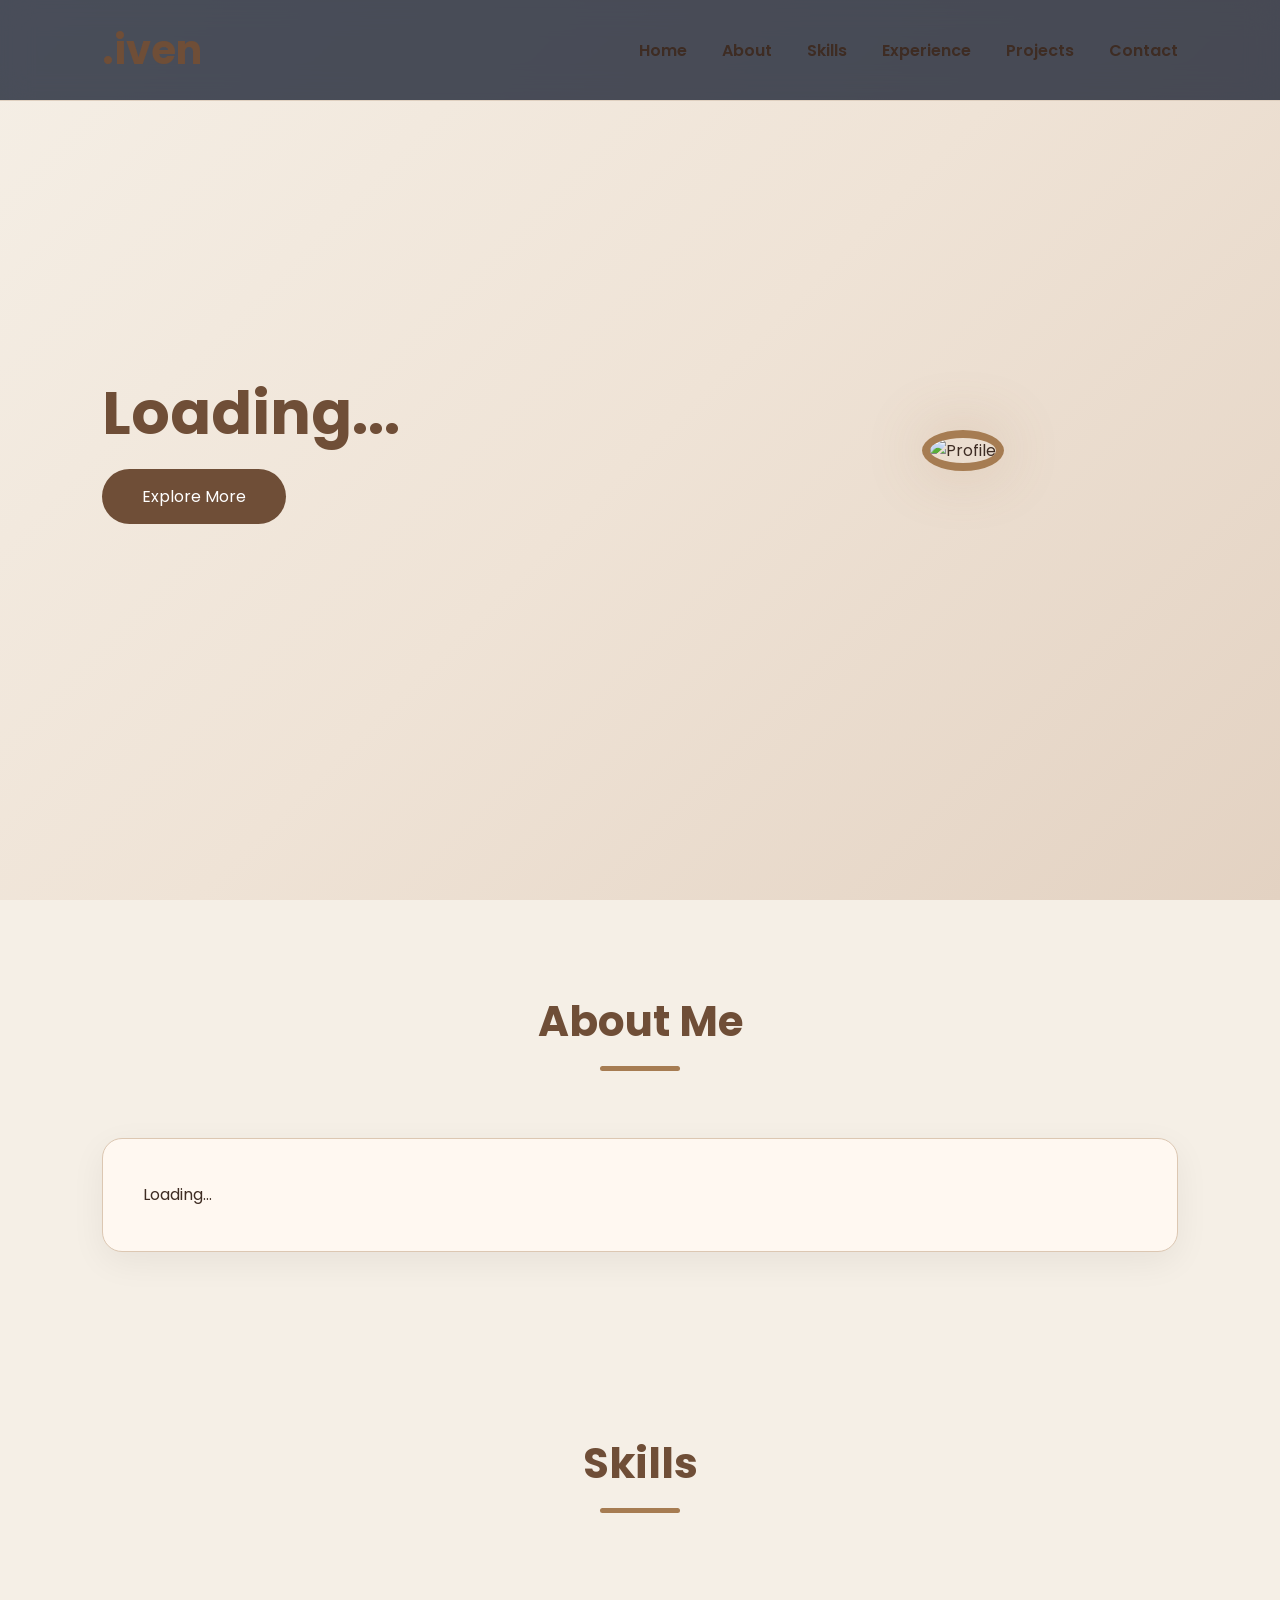
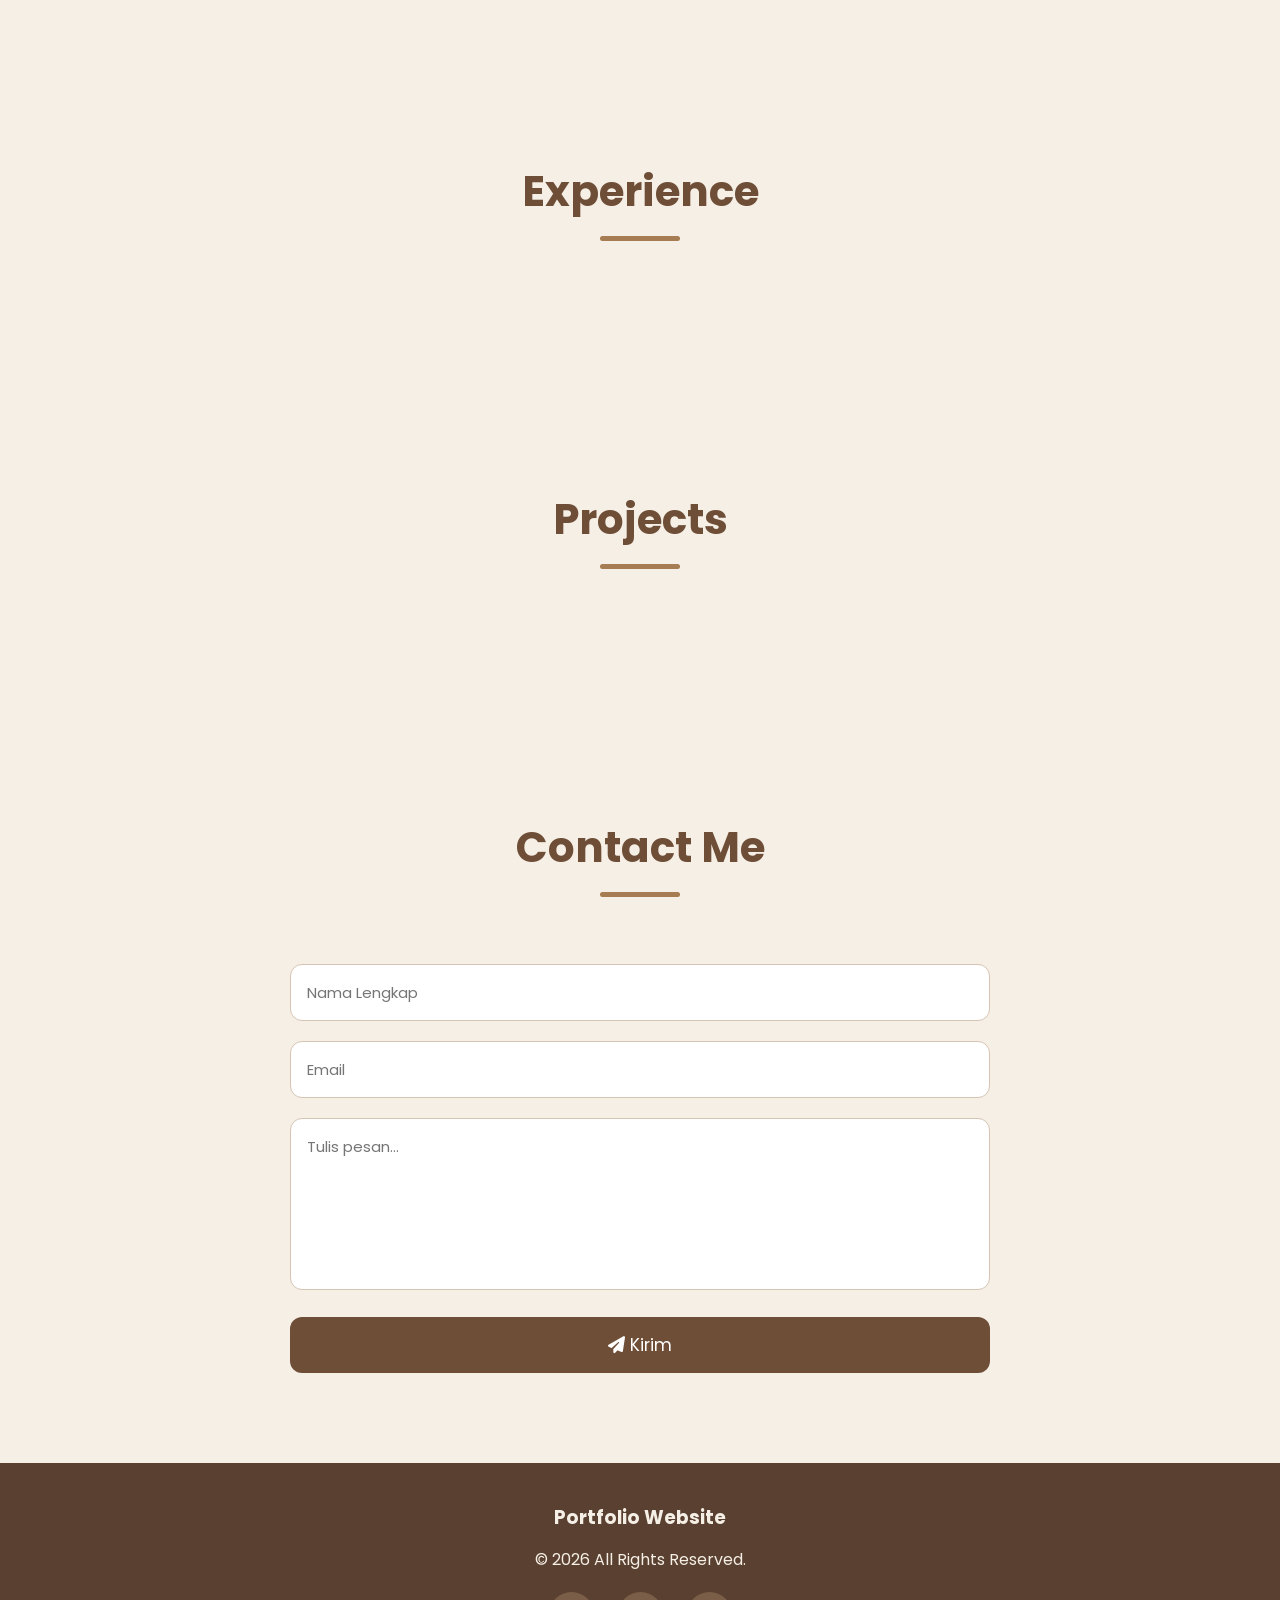
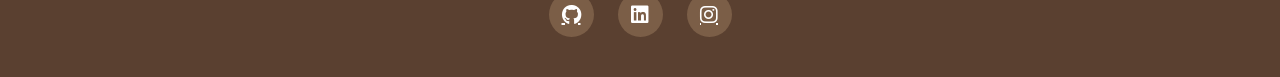
==== index.html @ cebf97ff "First Commit" ====
<!DOCTYPE html>
<html lang="id">

<head>
    <meta charset="UTF-8">
    <meta name="viewport" content="width=device-width, initial-scale=1.0">

    <title>My Portfolio</title>

    <!-- CSS -->
    <link rel="stylesheet" href="/Frontend/utama/css/style.css">

    <!-- Font Awesome -->
    <link rel="stylesheet"
        href="https://cdnjs.cloudflare.com/ajax/libs/font-awesome/6.5.2/css/all.min.css">

    <!-- Google Font -->
    <link href="https://fonts.googleapis.com/css2?family=Poppins:wght@300;400;500;600;700&display=swap"
        rel="stylesheet">

    <link rel="icon" href="/favicon.ico">
</head>

<body>

<!-- ================= NAVBAR ================= -->

<nav class="navbar">

    <a href="/Frontend/admin/login.html" class="logo">
        .iven
    </a>

    <ul class="menu">

        <li><a href="#home">Home</a></li>

        <li><a href="#about">About</a></li>

        <li><a href="#skills">Skills</a></li>

        <li><a href="#experiences">Experience</a></li>

        <li><a href="#projects">Projects</a></li>

        <li><a href="#contact">Contact</a></li>

    </ul>

</nav>

    <!-- ================= HERO ================= -->

    <section class="hero" id="home">

        <div class="hero-left">

            <div id="hero-content">

                <h1>Loading...</h1>

            </div>

            <a href="#about" class="btn">
                Explore More
            </a>

        </div>

        <div class="hero-right">

            <img id="profile-photo"
                src=""
                alt="Profile">

        </div>

    </section>

    <!-- ================= ABOUT ================= -->

    <section id="about">

        <div class="section-title">

            <h2>About Me</h2>

            <span></span>

        </div>

        <div class="about-box">

            <div id="about-content">

                Loading...

            </div>

        </div>

    </section>

    <!-- ================= SKILLS ================= -->

    <section id="skills">

        <div class="section-title">

            <h2>Skills</h2>

            <span></span>

        </div>

        <div
            id="skills-container"
            class="grid">

        </div>

    </section>

    <!-- ================= EXPERIENCE ================= -->

    <section id="experiences">

        <div class="section-title">

            <h2>Experience</h2>

            <span></span>

        </div>

        <div
            id="experiences-container"
            class="timeline">

        </div>

    </section>

    <!-- ================= PROJECT ================= -->

    <section id="projects">

        <div class="section-title">

            <h2>Projects</h2>

            <span></span>

        </div>

        <div
            id="projects-container"
            class="grid">

        </div>

    </section>

    <!-- ================= CONTACT ================= -->

    <section id="contact">

        <div class="section-title">

            <h2>Contact Me</h2>

            <span></span>

        </div>

        <form id="contactForm">

            <input
                type="text"
                id="contactName"
                placeholder="Nama Lengkap"
                required>

            <input
                type="email"
                id="contactEmail"
                placeholder="Email"
                required>

            <textarea
                id="contactMessage"
                rows="6"
                placeholder="Tulis pesan..."
                required></textarea>

            <button type="submit">

                <i class="fa-solid fa-paper-plane"></i>

                Kirim

            </button>

        </form>

    </section>

    <!-- ================= FOOTER ================= -->

    <footer>

        <h3>Portfolio Website</h3>

        <p>
            © 2026 All Rights Reserved.
        </p>

        <div class="social">

            <a href="#"><i class="fab fa-github"></i></a>

            <a href="#"><i class="fab fa-linkedin"></i></a>

            <a href="#"><i class="fab fa-instagram"></i></a>

        </div>

    </footer>

    <!-- API -->
    <script src="/Frontend/admin/js/api.js"></script>

    <!-- Main JS -->
    <script src="/Frontend/utama/js/script.js"></script>

</body>

</html>
---- Frontend/utama/css/style.css ----
/* ===============================
   GOOGLE FONT
==================================*/
@import url('https://fonts.googleapis.com/css2?family=Poppins:wght@300;400;500;600;700;800&display=swap');

:root{

--bg:#F5EFE6;
--bg-dark:#E8DCCF;

--primary:#6F4E37;
--secondary:#A67C52;

--accent:#C89F7A;

--card:#FFF8F1;

--text:#3E2C23;

--text-light:#7A6757;

--white:#ffffff;

}

*{
margin:0;
padding:0;
box-sizing:border-box;
scroll-behavior:smooth;
font-family:'Poppins',sans-serif;
}

body{

background:var(--bg);

color:var(--text);

overflow-x:hidden;

}


/* ===============================
NAVBAR
================================== */

.navbar{

position:fixed;

top:0;

left:0;

width:100%;

display:flex;

justify-content:space-between;

align-items:center;

padding:20px 8%;

backdrop-filter:blur(15px);

background:rgba(245,239,230,.95);

border-bottom:1px solid #dfd0c0;

z-index:999;

}

.logo{

font-size:40px;

font-weight:700;

color:var(--primary);

text-decoration:none;

transition:.3s;

}

.logo:hover{

color:var(--secondary);

}

.menu{

display:flex;

list-style:none;

}

.menu li{

margin-left:35px;

}

.menu a{

color:var(--text);

text-decoration:none;

font-weight:600;

transition:.3s;

}

.menu a:hover{

color:var(--secondary);

}


/* ===============================
HERO
================================== */

.hero{

min-height:100vh;

display:flex;

justify-content:space-between;

align-items:center;

padding:120px 8%;

background:
linear-gradient(
135deg,
#F5EFE6,
#EFE3D6,
#E3D2C2
);

}

.hero-left{

width:55%;

}

/* JUDUL */
.hero-left h1{

font-size:60px;

line-height:1.2;

margin-bottom:20px;

font-weight:700;

/* coklat tua */
color:#6F4E37;

}

/* NAMA */
.hero-left h1 span,
.hero-left .highlight{

/* caramel */
color:#A67C52 !important;

}

/* DESKRIPSI */
.hero-left p{

font-size:20px;

color:#7A6757;

margin-bottom:35px;

}

/* FOTO */
.hero-right{

width:40%;

text-align:center;

}

.hero-right img{

width:350px;

height:350px;

object-fit:cover;

border-radius:50%;

border:8px solid #A67C52;

box-shadow:
0 0 60px rgba(166,124,82,.25);

}

/* ===============================
BUTTON
================================== */

.btn{

display:inline-block;

padding:15px 40px;

background:var(--primary);

color:white;

text-decoration:none;

border-radius:40px;

transition:.4s;

}

.btn:hover{

transform:translateY(-5px);

background:var(--secondary);

box-shadow:

0 20px 40px rgba(166,124,82,.35);

}


/* ===============================
SECTION
================================== */

section{

padding:90px 8%;

}

.section-title{

text-align:center;

margin-bottom:60px;

}

.section-title h2{

font-size:42px;

color:var(--primary);

}

.section-title span{

display:inline-block;

width:80px;

height:5px;

background:var(--secondary);

margin-top:10px;

border-radius:20px;

}


/* ===============================
ABOUT
================================== */

.about-box{

background:var(--card);

border:1px solid #dcc7b2;

border-radius:20px;

padding:40px;

line-height:2;

box-shadow:

0 10px 35px rgba(0,0,0,.06);

}


/* ===============================
GRID
================================== */

.grid{

display:grid;

grid-template-columns:
repeat(auto-fit,minmax(260px,1fr));

gap:30px;

}


/* ===============================
CARD
================================== */

.card{

background:var(--card);

border:1px solid #dcc7b2;

border-radius:18px;

padding:30px;

transition:.4s;

}

.card:hover{

transform:translateY(-10px);

box-shadow:

0 20px 40px rgba(111,78,55,.12);

}

.timeline .card{

border-left:6px solid var(--secondary);

}


/* ===============================
PROJECT
================================== */

.card img{

width:100%;

height:220px;

object-fit:cover;

border-radius:12px;

margin-bottom:20px;

}

.card a{

display:inline-block;

margin-top:15px;

margin-right:10px;

text-decoration:none;

color:var(--secondary);

font-weight:600;

}


/* ===============================
CONTACT
================================== */

#contact form{

max-width:700px;

margin:auto;

}

#contact input,
#contact textarea{

width:100%;

padding:16px;

margin-bottom:20px;

background:white;

border:1px solid #d6c4b3;

border-radius:12px;

color:var(--text);

font-size:15px;

}

#contact input:focus,
#contact textarea:focus{

outline:none;

border-color:var(--secondary);

}

#contact textarea{

resize:none;

}

#contact button{

width:100%;

padding:15px;

background:var(--primary);

border:none;

color:white;

font-size:17px;

border-radius:12px;

cursor:pointer;

transition:.3s;

}

#contact button:hover{

background:var(--secondary);

}


/* ===============================
FOOTER
================================== */

footer{

padding:40px;

background:#5A4030;

color:#F5EFE6;

text-align:center;

}

footer h3{

margin-bottom:15px;

}

.social{

margin-top:20px;

}

.social a{

display:inline-flex;

width:45px;

height:45px;

justify-content:center;

align-items:center;

border-radius:50%;

margin:0 10px;

background:#7b5e47;

color:white;

font-size:20px;

transition:.4s;

}

.social a:hover{

background:var(--secondary);

transform:translateY(-5px);

}


/* ===============================
SCROLLBAR
================================== */

::-webkit-scrollbar{

width:10px;

}

::-webkit-scrollbar-thumb{

background:var(--secondary);

border-radius:20px;

}


/* ===============================
RESPONSIVE
================================== */

@media(max-width:900px){

.hero{

flex-direction:column-reverse;

text-align:center;

}

.hero-left,
.hero-right{

width:100%;

}

.hero-right{

margin-bottom:50px;

}

.hero-left h1{

font-size:45px;

}

.hero-right img{

width:250px;

height:250px;

}

.navbar{

flex-direction:column;

}

.menu{

margin-top:15px;

flex-wrap:wrap;

justify-content:center;

}

.menu li{

margin:10px;

}

}
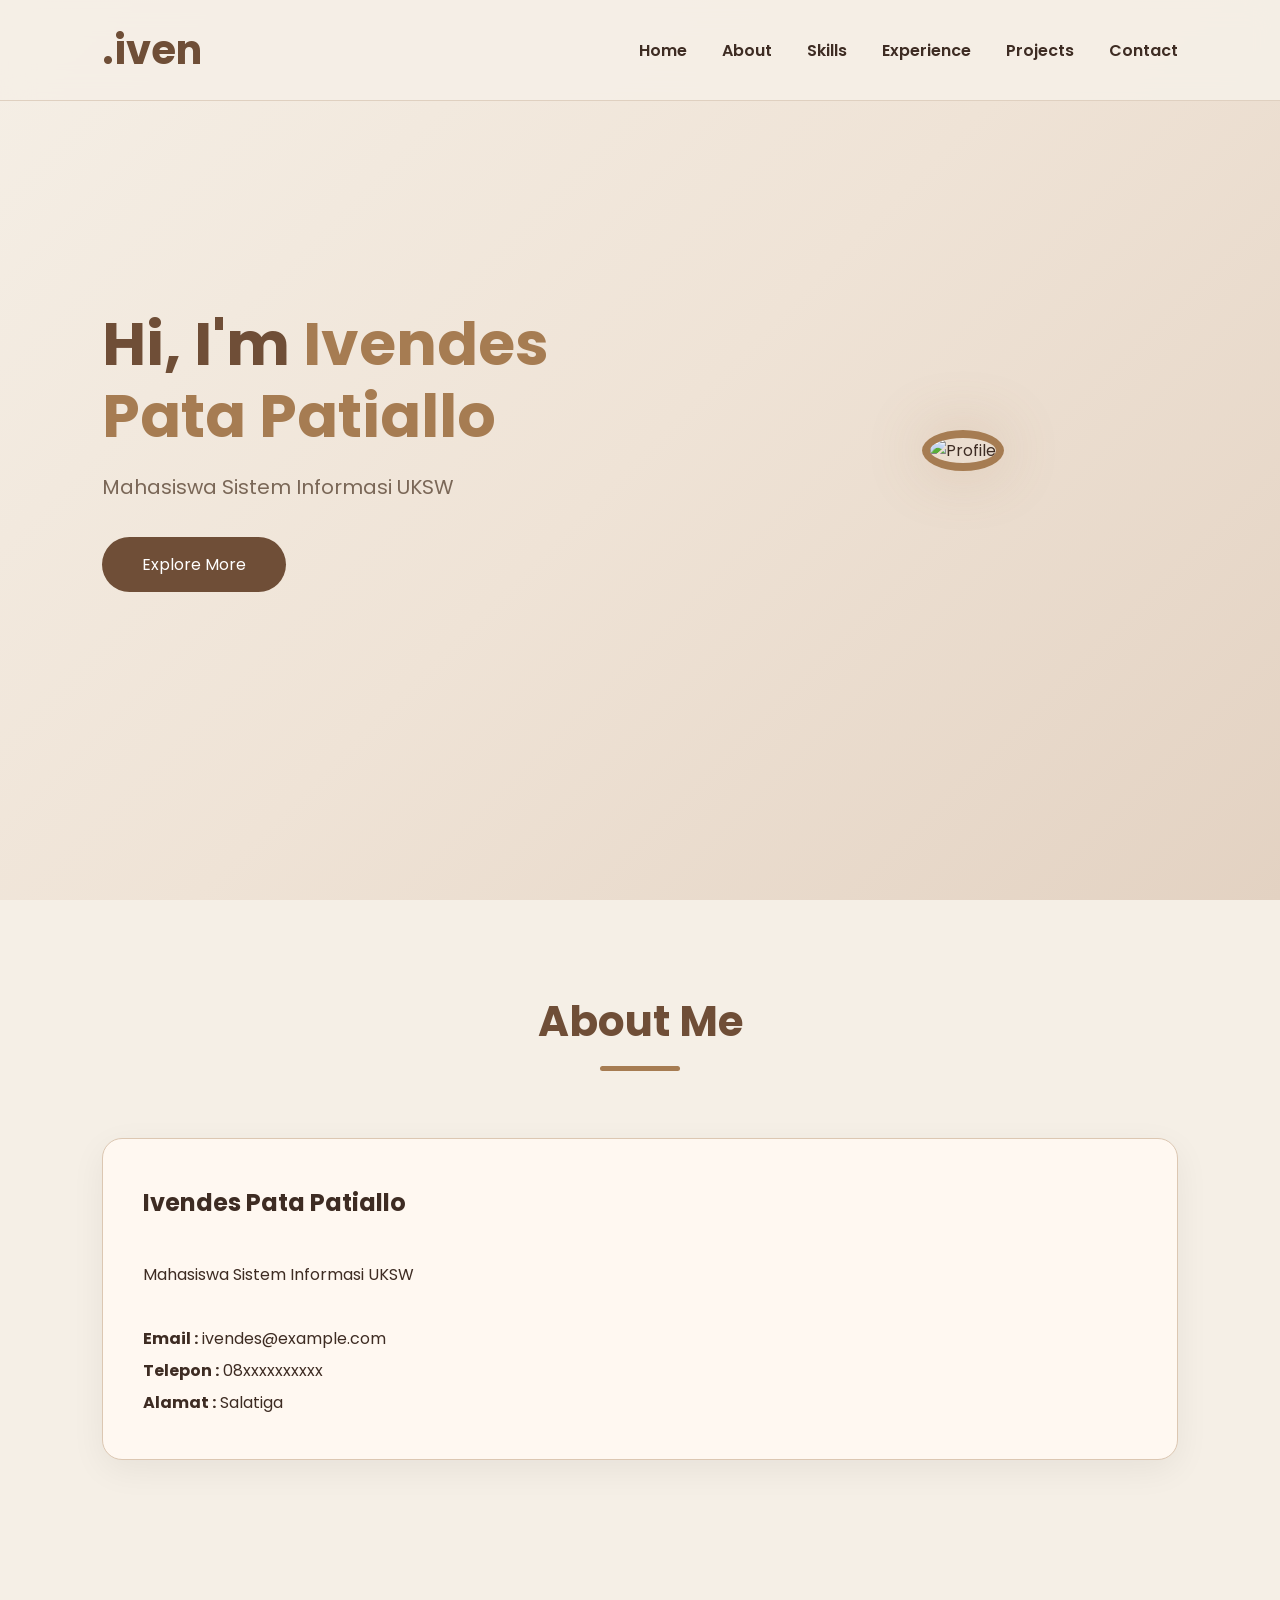
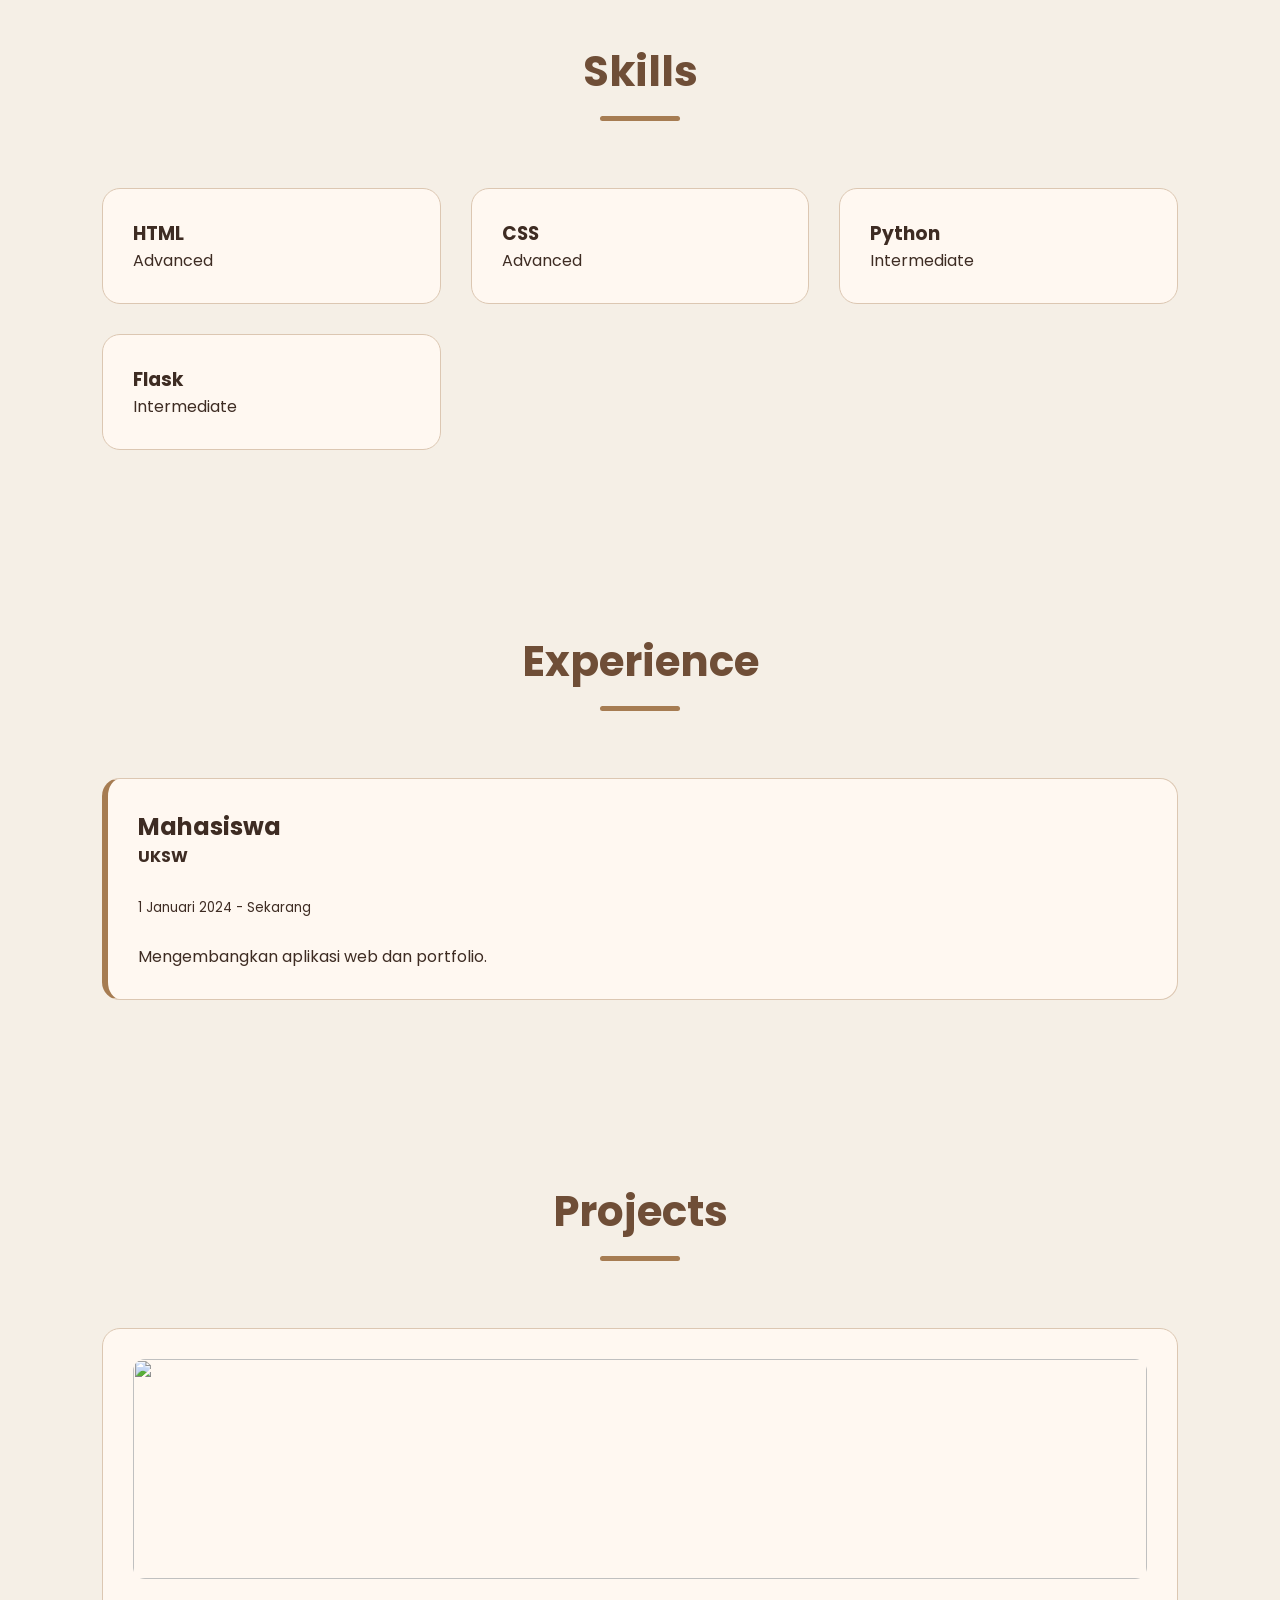
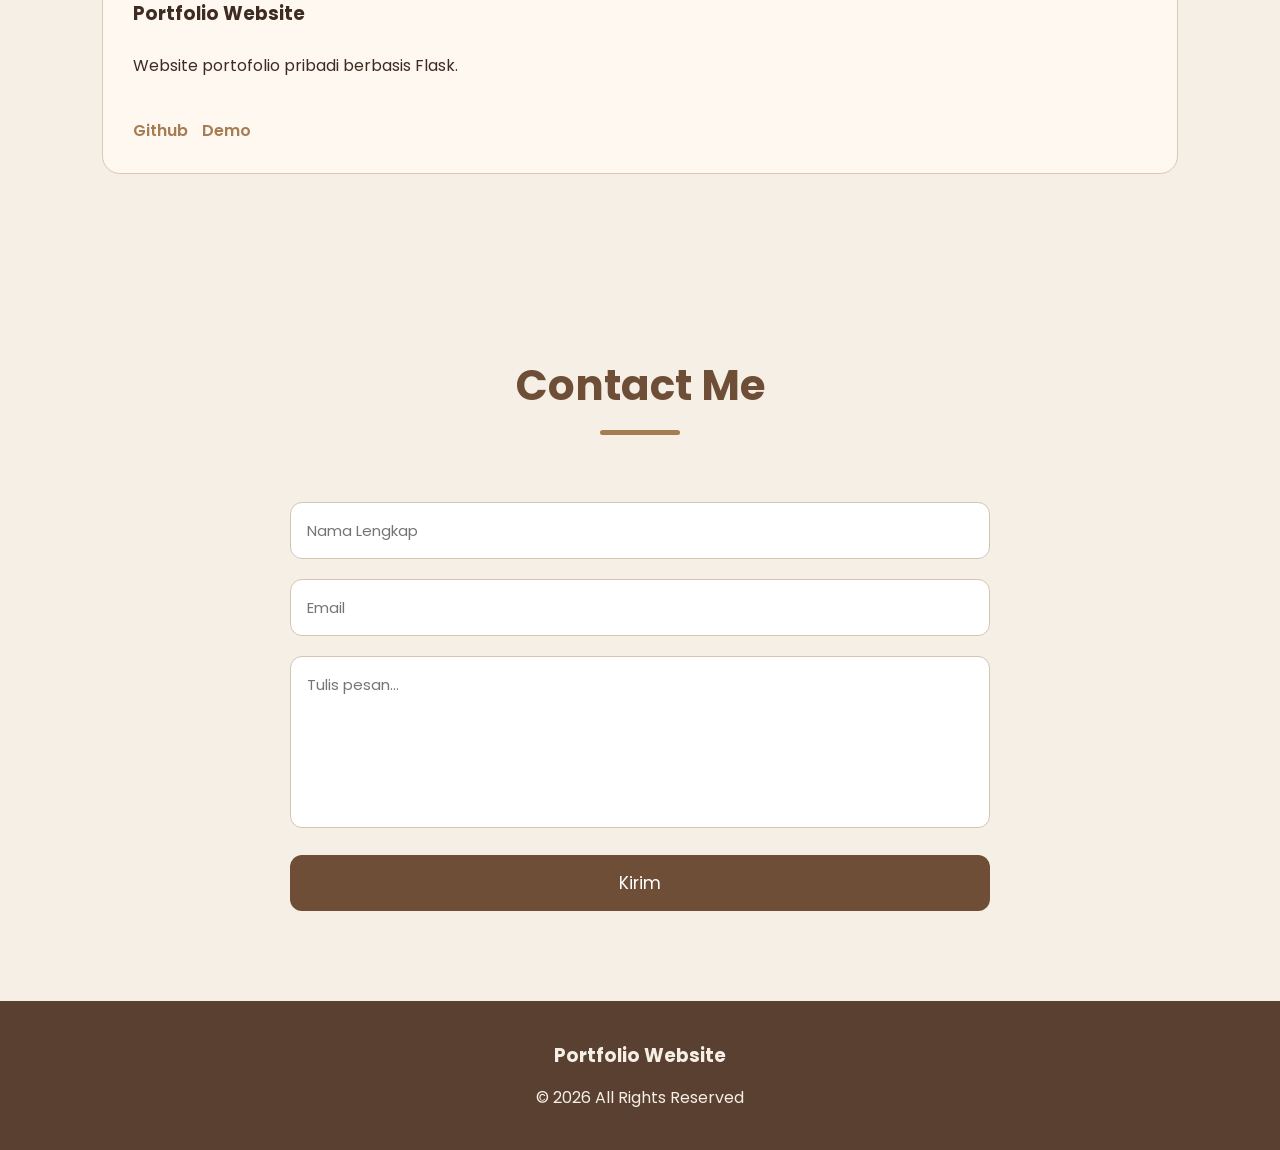
==== commit e85e45eb: "fix github pages" ====
--- a/index.html
+++ b/index.html
@@ -2,237 +2,226 @@
 <html lang="id">
 
 <head>
-    <meta charset="UTF-8">
-    <meta name="viewport" content="width=device-width, initial-scale=1.0">
-
-    <title>My Portfolio</title>
-
-    <!-- CSS -->
-    <link rel="stylesheet" href="/Frontend/utama/css/style.css">
-
-    <!-- Font Awesome -->
-    <link rel="stylesheet"
-        href="https://cdnjs.cloudflare.com/ajax/libs/font-awesome/6.5.2/css/all.min.css">
-
-    <!-- Google Font -->
-    <link href="https://fonts.googleapis.com/css2?family=Poppins:wght@300;400;500;600;700&display=swap"
-        rel="stylesheet">
-
-    <link rel="icon" href="/favicon.ico">
+
+<meta charset="UTF-8">
+<meta name="viewport" content="width=device-width, initial-scale=1.0">
+
+<title>My Portfolio</title>
+
+<!-- CSS -->
+<link rel="stylesheet" href="Frontend/utama/css/style.css">
+
+<!-- Font Awesome -->
+<link rel="stylesheet"
+href="https://cdnjs.cloudflare.com/ajax/libs/font-awesome/6.5.2/css/all.min.css">
+
+<!-- Google Font -->
+<link href="https://fonts.googleapis.com/css2?family=Poppins:wght@300;400;500;600;700&display=swap"
+rel="stylesheet">
+
+<link rel="icon" href="favicon.ico">
+
 </head>
 
 <body>
 
-<!-- ================= NAVBAR ================= -->
-
+<!-- NAVBAR -->
 <nav class="navbar">
 
-    <a href="/Frontend/admin/login.html" class="logo">
-        .iven
-    </a>
-
-    <ul class="menu">
-
-        <li><a href="#home">Home</a></li>
-
-        <li><a href="#about">About</a></li>
-
-        <li><a href="#skills">Skills</a></li>
-
-        <li><a href="#experiences">Experience</a></li>
-
-        <li><a href="#projects">Projects</a></li>
-
-        <li><a href="#contact">Contact</a></li>
-
-    </ul>
+<a href="Frontend/admin/login.html" class="logo">
+.iven
+</a>
+
+<ul class="menu">
+
+<li><a href="#home">Home</a></li>
+<li><a href="#about">About</a></li>
+<li><a href="#skills">Skills</a></li>
+<li><a href="#experiences">Experience</a></li>
+<li><a href="#projects">Projects</a></li>
+<li><a href="#contact">Contact</a></li>
+
+</ul>
 
 </nav>
 
-    <!-- ================= HERO ================= -->
-
-    <section class="hero" id="home">
-
-        <div class="hero-left">
-
-            <div id="hero-content">
-
-                <h1>Loading...</h1>
-
-            </div>
-
-            <a href="#about" class="btn">
-                Explore More
-            </a>
-
-        </div>
-
-        <div class="hero-right">
-
-            <img id="profile-photo"
-                src=""
-                alt="Profile">
-
-        </div>
-
-    </section>
-
-    <!-- ================= ABOUT ================= -->
-
-    <section id="about">
-
-        <div class="section-title">
-
-            <h2>About Me</h2>
-
-            <span></span>
-
-        </div>
-
-        <div class="about-box">
-
-            <div id="about-content">
-
-                Loading...
-
-            </div>
-
-        </div>
-
-    </section>
-
-    <!-- ================= SKILLS ================= -->
-
-    <section id="skills">
-
-        <div class="section-title">
-
-            <h2>Skills</h2>
-
-            <span></span>
-
-        </div>
-
-        <div
-            id="skills-container"
-            class="grid">
-
-        </div>
-
-    </section>
-
-    <!-- ================= EXPERIENCE ================= -->
-
-    <section id="experiences">
-
-        <div class="section-title">
-
-            <h2>Experience</h2>
-
-            <span></span>
-
-        </div>
-
-        <div
-            id="experiences-container"
-            class="timeline">
-
-        </div>
-
-    </section>
-
-    <!-- ================= PROJECT ================= -->
-
-    <section id="projects">
-
-        <div class="section-title">
-
-            <h2>Projects</h2>
-
-            <span></span>
-
-        </div>
-
-        <div
-            id="projects-container"
-            class="grid">
-
-        </div>
-
-    </section>
-
-    <!-- ================= CONTACT ================= -->
-
-    <section id="contact">
-
-        <div class="section-title">
-
-            <h2>Contact Me</h2>
-
-            <span></span>
-
-        </div>
-
-        <form id="contactForm">
-
-            <input
-                type="text"
-                id="contactName"
-                placeholder="Nama Lengkap"
-                required>
-
-            <input
-                type="email"
-                id="contactEmail"
-                placeholder="Email"
-                required>
-
-            <textarea
-                id="contactMessage"
-                rows="6"
-                placeholder="Tulis pesan..."
-                required></textarea>
-
-            <button type="submit">
-
-                <i class="fa-solid fa-paper-plane"></i>
-
-                Kirim
-
-            </button>
-
-        </form>
-
-    </section>
-
-    <!-- ================= FOOTER ================= -->
-
-    <footer>
-
-        <h3>Portfolio Website</h3>
-
-        <p>
-            © 2026 All Rights Reserved.
-        </p>
-
-        <div class="social">
-
-            <a href="#"><i class="fab fa-github"></i></a>
-
-            <a href="#"><i class="fab fa-linkedin"></i></a>
-
-            <a href="#"><i class="fab fa-instagram"></i></a>
-
-        </div>
-
-    </footer>
-
-    <!-- API -->
-    <script src="/Frontend/admin/js/api.js"></script>
-
-    <!-- Main JS -->
-    <script src="/Frontend/utama/js/script.js"></script>
+
+<!-- HERO -->
+<section class="hero" id="home">
+
+<div class="hero-left">
+
+<div id="hero-content">
+
+<h1>
+Hi, I'm
+<span>
+Ivendes Pata Patiallo
+</span>
+</h1>
+
+</div>
+
+<a href="#about" class="btn">
+
+Explore More
+
+</a>
+
+</div>
+
+
+<div class="hero-right">
+
+<img
+id="profile-photo"
+src="Frontend/utama/assets/profile.jpg"
+alt="Profile">
+
+</div>
+
+</section>
+
+
+<!-- ABOUT -->
+<section id="about">
+
+<div class="section-title">
+
+<h2>About Me</h2>
+
+<span></span>
+
+</div>
+
+<div class="about-box">
+
+<div id="about-content">
+
+Mahasiswa Sistem Informasi UKSW
+
+</div>
+
+</div>
+
+</section>
+
+
+<!-- SKILLS -->
+<section id="skills">
+
+<div class="section-title">
+
+<h2>Skills</h2>
+
+<span></span>
+
+</div>
+
+<div
+id="skills-container"
+class="grid">
+
+</div>
+
+</section>
+
+
+<!-- EXPERIENCE -->
+<section id="experiences">
+
+<div class="section-title">
+
+<h2>Experience</h2>
+
+<span></span>
+
+</div>
+
+<div
+id="experiences-container"
+class="timeline">
+
+</div>
+
+</section>
+
+
+<!-- PROJECT -->
+<section id="projects">
+
+<div class="section-title">
+
+<h2>Projects</h2>
+
+<span></span>
+
+</div>
+
+<div
+id="projects-container"
+class="grid">
+
+</div>
+
+</section>
+
+
+<!-- CONTACT -->
+<section id="contact">
+
+<div class="section-title">
+
+<h2>Contact Me</h2>
+
+<span></span>
+
+</div>
+
+<form id="contactForm">
+
+<input
+type="text"
+placeholder="Nama Lengkap">
+
+<input
+type="email"
+placeholder="Email">
+
+<textarea
+rows="6"
+placeholder="Tulis pesan..."></textarea>
+
+<button type="submit">
+
+Kirim
+
+</button>
+
+</form>
+
+</section>
+
+
+<footer>
+
+<h3>Portfolio Website</h3>
+
+<p>
+
+© 2026 All Rights Reserved
+
+</p>
+
+</footer>
+
+
+<!-- HAPUS API.JS -->
+
+<!-- SCRIPT -->
+<script src="Frontend/utama/js/script.js"></script>
 
 </body>
 
-</html>+</html>
+
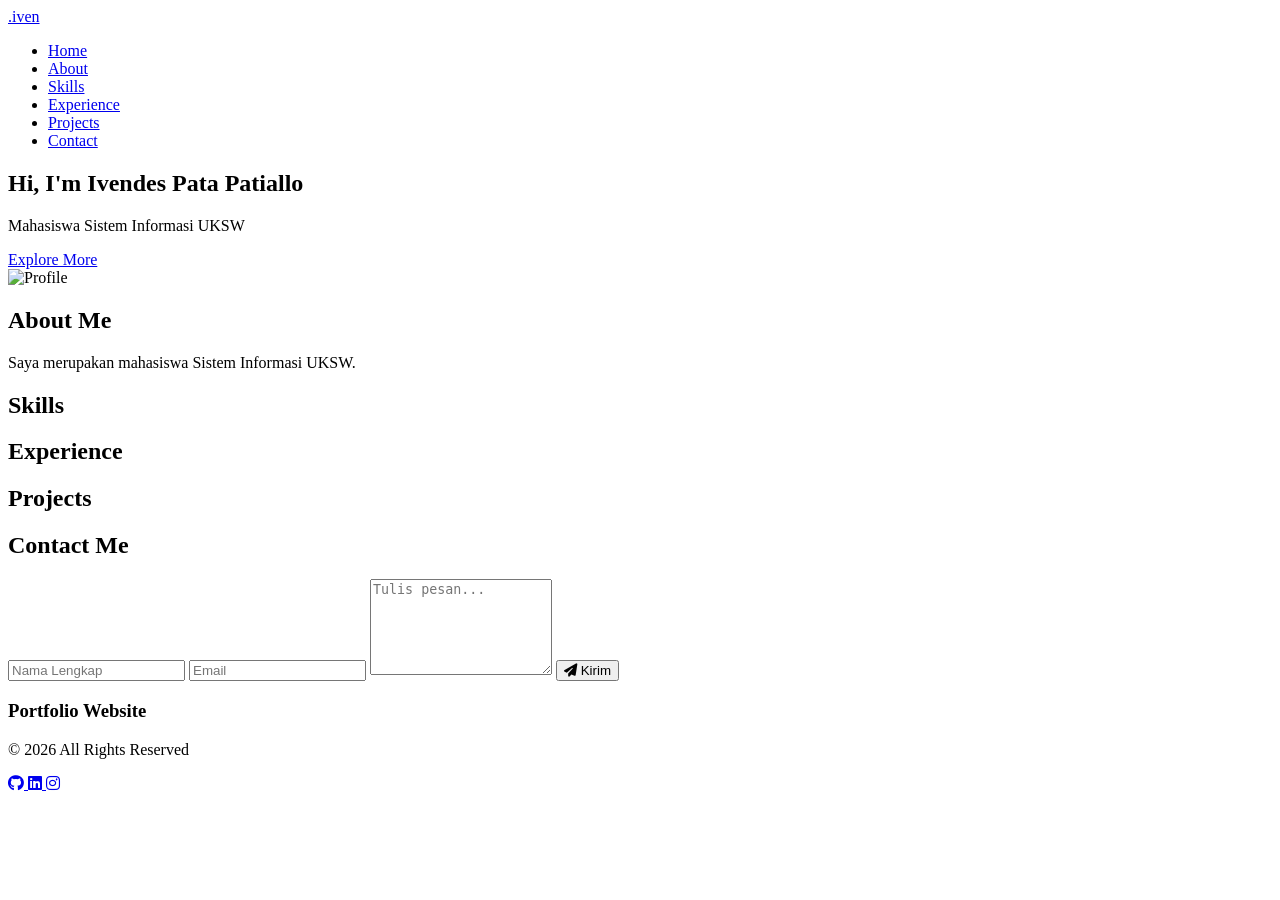
==== commit b4a3156c: "fix github pages" ====
--- a/index.html
+++ b/index.html
@@ -9,7 +9,8 @@
 <title>My Portfolio</title>
 
 <!-- CSS -->
-<link rel="stylesheet" href="Frontend/utama/css/style.css">
+<link rel="stylesheet"
+href="/Portofolio/Frontend/utama/css/style.css">
 
 <!-- Font Awesome -->
 <link rel="stylesheet"
@@ -19,31 +20,43 @@
 <link href="https://fonts.googleapis.com/css2?family=Poppins:wght@300;400;500;600;700&display=swap"
 rel="stylesheet">
 
-<link rel="icon" href="favicon.ico">
+<link rel="icon"
+href="/Portofolio/favicon.ico">
 
 </head>
 
 <body>
+
 
 <!-- NAVBAR -->
 <nav class="navbar">
 
-<a href="Frontend/admin/login.html" class="logo">
+<a
+href="/Portofolio/Frontend/admin/login.html"
+class="logo">
+
 .iven
+
 </a>
 
 <ul class="menu">
 
 <li><a href="#home">Home</a></li>
+
 <li><a href="#about">About</a></li>
+
 <li><a href="#skills">Skills</a></li>
+
 <li><a href="#experiences">Experience</a></li>
+
 <li><a href="#projects">Projects</a></li>
+
 <li><a href="#contact">Contact</a></li>
 
 </ul>
 
 </nav>
+
 
 
 <!-- HERO -->
@@ -54,15 +67,28 @@
 <div id="hero-content">
 
 <h1>
+
 Hi, I'm
+
 <span>
+
 Ivendes Pata Patiallo
+
 </span>
+
 </h1>
 
-</div>
-
-<a href="#about" class="btn">
+<p>
+
+Mahasiswa Sistem Informasi UKSW
+
+</p>
+
+</div>
+
+<a
+href="#about"
+class="btn">
 
 Explore More
 
@@ -74,13 +100,17 @@
 <div class="hero-right">
 
 <img
+
 id="profile-photo"
-src="Frontend/utama/assets/profile.jpg"
+
+src="/Portofolio/Frontend/utama/assets/profile.jpg"
+
 alt="Profile">
 
 </div>
 
 </section>
+
 
 
 <!-- ABOUT -->
@@ -98,13 +128,14 @@
 
 <div id="about-content">
 
-Mahasiswa Sistem Informasi UKSW
-
-</div>
-
-</div>
-
-</section>
+Saya merupakan mahasiswa Sistem Informasi UKSW.
+
+</div>
+
+</div>
+
+</section>
+
 
 
 <!-- SKILLS -->
@@ -127,6 +158,7 @@
 </section>
 
 
+
 <!-- EXPERIENCE -->
 <section id="experiences">
 
@@ -147,6 +179,7 @@
 </section>
 
 
+
 <!-- PROJECT -->
 <section id="projects">
 
@@ -167,6 +200,7 @@
 </section>
 
 
+
 <!-- CONTACT -->
 <section id="contact">
 
@@ -182,18 +216,23 @@
 
 <input
 type="text"
-placeholder="Nama Lengkap">
+placeholder="Nama Lengkap"
+required>
 
 <input
 type="email"
-placeholder="Email">
+placeholder="Email"
+required>
 
 <textarea
 rows="6"
-placeholder="Tulis pesan..."></textarea>
+placeholder="Tulis pesan..."
+required></textarea>
 
 <button type="submit">
 
+<i class="fa-solid fa-paper-plane"></i>
+
 Kirim
 
 </button>
@@ -203,9 +242,15 @@
 </section>
 
 
+
+<!-- FOOTER -->
 <footer>
 
-<h3>Portfolio Website</h3>
+<h3>
+
+Portfolio Website
+
+</h3>
 
 <p>
 
@@ -213,13 +258,29 @@
 
 </p>
 
+<div class="social">
+
+<a href="#">
+<i class="fab fa-github"></i>
+</a>
+
+<a href="#">
+<i class="fab fa-linkedin"></i>
+</a>
+
+<a href="#">
+<i class="fab fa-instagram"></i>
+</a>
+
+</div>
+
 </footer>
 
 
-<!-- HAPUS API.JS -->
-
 <!-- SCRIPT -->
-<script src="Frontend/utama/js/script.js"></script>
+<script src="/Portofolio/Frontend/admin/js/api.js"></script>
+
+<script src="/Portofolio/Frontend/utama/js/script.js"></script>
 
 </body>
 
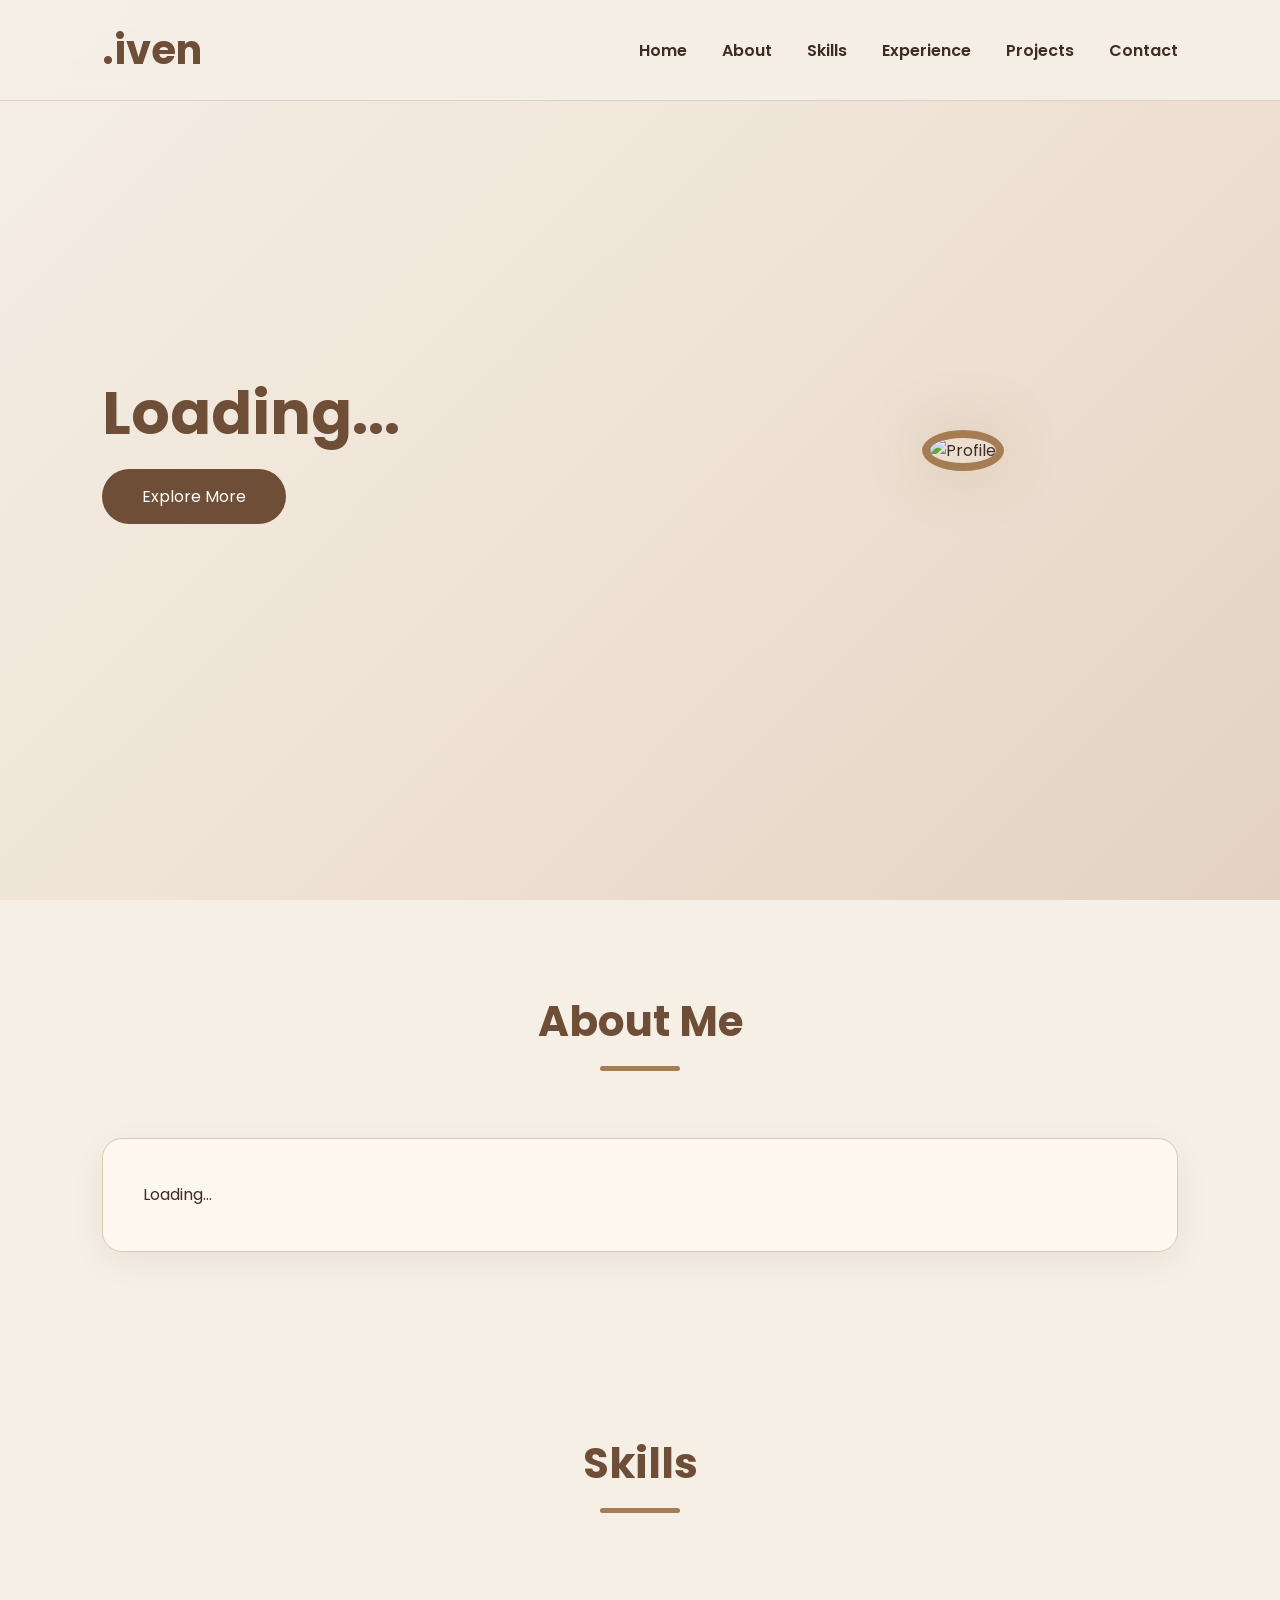
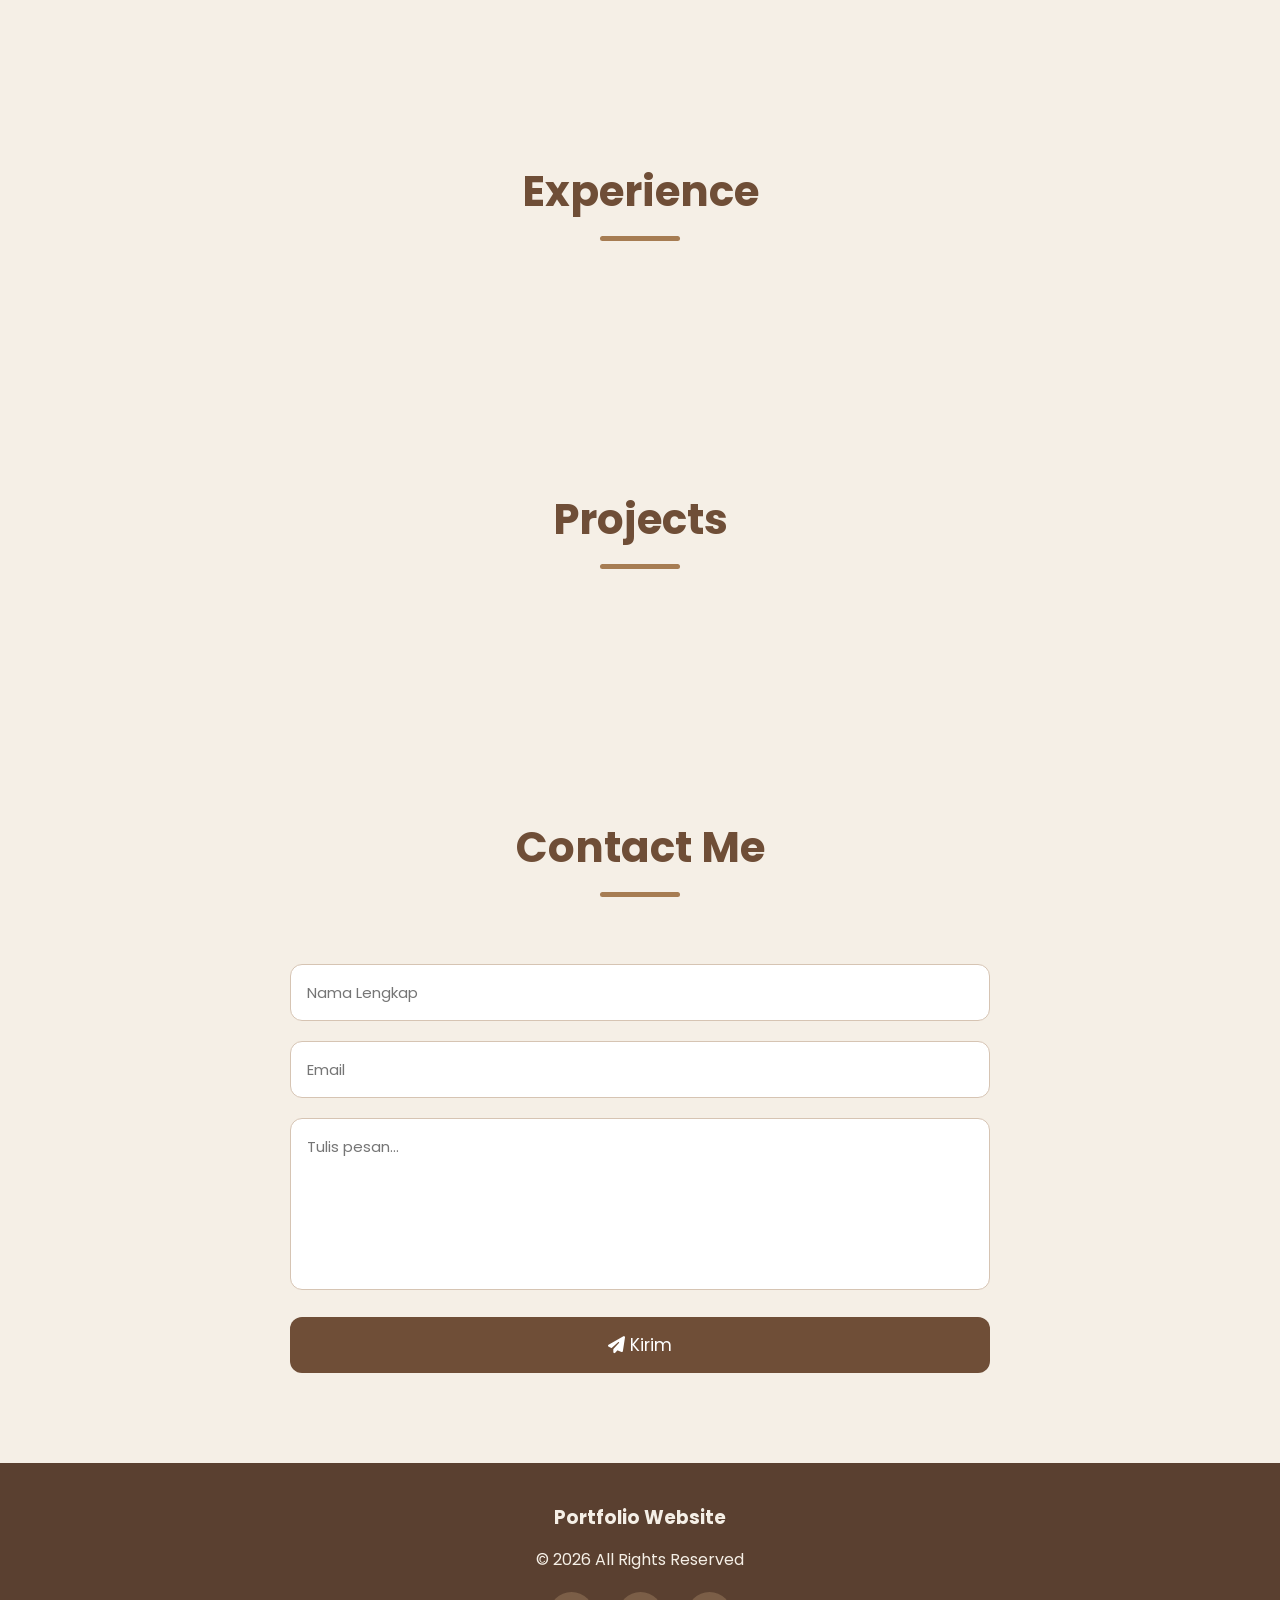
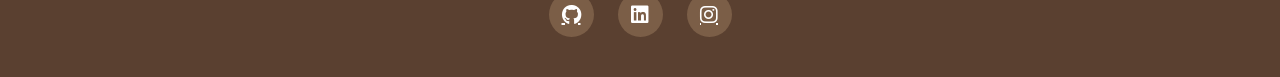
==== commit 777ba48b: "Fix Vercel deployment" ====
--- a/index.html
+++ b/index.html
@@ -9,8 +9,7 @@
 <title>My Portfolio</title>
 
 <!-- CSS -->
-<link rel="stylesheet"
-href="/Portofolio/Frontend/utama/css/style.css">
+<link rel="stylesheet" href="./Frontend/utama/css/style.css">
 
 <!-- Font Awesome -->
 <link rel="stylesheet"
@@ -20,44 +19,29 @@
 <link href="https://fonts.googleapis.com/css2?family=Poppins:wght@300;400;500;600;700&display=swap"
 rel="stylesheet">
 
-<link rel="icon"
-href="/Portofolio/favicon.ico">
+<link rel="icon" href="./favicon.ico">
 
 </head>
 
 <body>
 
-
 <!-- NAVBAR -->
 <nav class="navbar">
 
-<a
-href="/Portofolio/Frontend/admin/login.html"
-class="logo">
-
+<a href="./Frontend/admin/login.html" class="logo">
 .iven
-
 </a>
 
 <ul class="menu">
-
 <li><a href="#home">Home</a></li>
-
 <li><a href="#about">About</a></li>
-
 <li><a href="#skills">Skills</a></li>
-
 <li><a href="#experiences">Experience</a></li>
-
 <li><a href="#projects">Projects</a></li>
-
 <li><a href="#contact">Contact</a></li>
-
 </ul>
 
 </nav>
-
-
 
 <!-- HERO -->
 <section class="hero" id="home">
@@ -66,223 +50,125 @@
 
 <div id="hero-content">
 
-<h1>
-
-Hi, I'm
-
-<span>
-
-Ivendes Pata Patiallo
-
-</span>
-
-</h1>
-
-<p>
-
-Mahasiswa Sistem Informasi UKSW
-
-</p>
+<h1>Loading...</h1>
 
 </div>
 
-<a
-href="#about"
-class="btn">
-
+<a href="#about" class="btn">
 Explore More
-
 </a>
 
 </div>
 
-
 <div class="hero-right">
 
-<img
-
-id="profile-photo"
-
-src="/Portofolio/Frontend/utama/assets/profile.jpg"
-
-alt="Profile">
+    <img
+        id="profile-photo"
+        src=""
+        alt="Profile"
+        loading="lazy">
 
 </div>
 
 </section>
 
-
-
 <!-- ABOUT -->
 <section id="about">
 
 <div class="section-title">
-
 <h2>About Me</h2>
-
 <span></span>
-
 </div>
 
 <div class="about-box">
-
 <div id="about-content">
-
-Saya merupakan mahasiswa Sistem Informasi UKSW.
-
+Loading...
 </div>
-
 </div>
 
 </section>
-
-
 
 <!-- SKILLS -->
 <section id="skills">
 
 <div class="section-title">
-
 <h2>Skills</h2>
-
 <span></span>
-
 </div>
 
-<div
-id="skills-container"
-class="grid">
-
-</div>
+<div id="skills-container" class="grid"></div>
 
 </section>
-
-
 
 <!-- EXPERIENCE -->
 <section id="experiences">
 
 <div class="section-title">
-
 <h2>Experience</h2>
-
 <span></span>
-
 </div>
 
-<div
-id="experiences-container"
-class="timeline">
-
-</div>
+<div id="experiences-container" class="timeline"></div>
 
 </section>
-
-
 
 <!-- PROJECT -->
 <section id="projects">
 
 <div class="section-title">
-
 <h2>Projects</h2>
-
 <span></span>
-
 </div>
 
-<div
-id="projects-container"
-class="grid">
-
-</div>
+<div id="projects-container" class="grid"></div>
 
 </section>
-
-
 
 <!-- CONTACT -->
 <section id="contact">
 
 <div class="section-title">
-
 <h2>Contact Me</h2>
-
 <span></span>
-
 </div>
 
 <form id="contactForm">
 
-<input
-type="text"
-placeholder="Nama Lengkap"
-required>
+<input type="text" id="contactName" placeholder="Nama Lengkap" required>
 
-<input
-type="email"
-placeholder="Email"
-required>
+<input type="email" id="contactEmail" placeholder="Email" required>
 
-<textarea
-rows="6"
-placeholder="Tulis pesan..."
-required></textarea>
+<textarea id="contactMessage" rows="6" placeholder="Tulis pesan..." required></textarea>
 
 <button type="submit">
-
 <i class="fa-solid fa-paper-plane"></i>
-
 Kirim
-
 </button>
 
 </form>
 
 </section>
 
-
-
 <!-- FOOTER -->
 <footer>
 
-<h3>
+<h3>Portfolio Website</h3>
 
-Portfolio Website
-
-</h3>
-
-<p>
-
-© 2026 All Rights Reserved
-
-</p>
+<p>© 2026 All Rights Reserved</p>
 
 <div class="social">
 
-<a href="#">
-<i class="fab fa-github"></i>
-</a>
-
-<a href="#">
-<i class="fab fa-linkedin"></i>
-</a>
-
-<a href="#">
-<i class="fab fa-instagram"></i>
-</a>
+<a href="#"><i class="fab fa-github"></i></a>
+<a href="#"><i class="fab fa-linkedin"></i></a>
+<a href="#"><i class="fab fa-instagram"></i></a>
 
 </div>
 
 </footer>
 
-
-<!-- SCRIPT -->
-<script src="/Portofolio/Frontend/admin/js/api.js"></script>
-
-<script src="/Portofolio/Frontend/utama/js/script.js"></script>
+<script src="./Frontend/admin/js/api.js"></script>
+<script src="./Frontend/utama/js/script.js"></script>
 
 </body>
 
-</html>
-
+</html>
--- a/Frontend/utama/css/style.css
+++ b/Frontend/utama/css/style.css
@@ -0,0 +1,633 @@
+/* ===============================
+   GOOGLE FONT
+==================================*/
+@import url('https://fonts.googleapis.com/css2?family=Poppins:wght@300;400;500;600;700;800&display=swap');
+
+:root{
+
+--bg:#F5EFE6;
+--bg-dark:#E8DCCF;
+
+--primary:#6F4E37;
+--secondary:#A67C52;
+
+--accent:#C89F7A;
+
+--card:#FFF8F1;
+
+--text:#3E2C23;
+
+--text-light:#7A6757;
+
+--white:#ffffff;
+
+}
+
+*{
+margin:0;
+padding:0;
+box-sizing:border-box;
+scroll-behavior:smooth;
+font-family:'Poppins',sans-serif;
+}
+
+body{
+
+background:var(--bg);
+
+color:var(--text);
+
+overflow-x:hidden;
+
+}
+
+
+/* ===============================
+NAVBAR
+================================== */
+
+.navbar{
+
+position:fixed;
+
+top:0;
+
+left:0;
+
+width:100%;
+
+display:flex;
+
+justify-content:space-between;
+
+align-items:center;
+
+padding:20px 8%;
+
+backdrop-filter:blur(15px);
+
+background:rgba(245,239,230,.95);
+
+border-bottom:1px solid #dfd0c0;
+
+z-index:999;
+
+}
+
+.logo{
+
+font-size:40px;
+
+font-weight:700;
+
+color:var(--primary);
+
+text-decoration:none;
+
+transition:.3s;
+
+}
+
+.logo:hover{
+
+color:var(--secondary);
+
+}
+
+.menu{
+
+display:flex;
+
+list-style:none;
+
+}
+
+.menu li{
+
+margin-left:35px;
+
+}
+
+.menu a{
+
+color:var(--text);
+
+text-decoration:none;
+
+font-weight:600;
+
+transition:.3s;
+
+}
+
+.menu a:hover{
+
+color:var(--secondary);
+
+}
+
+
+/* ===============================
+HERO
+================================== */
+
+.hero{
+
+min-height:100vh;
+
+display:flex;
+
+justify-content:space-between;
+
+align-items:center;
+
+padding:120px 8%;
+
+background:
+linear-gradient(
+135deg,
+#F5EFE6,
+#EFE3D6,
+#E3D2C2
+);
+
+}
+
+.hero-left{
+
+width:55%;
+
+}
+
+/* JUDUL */
+.hero-left h1{
+
+font-size:60px;
+
+line-height:1.2;
+
+margin-bottom:20px;
+
+font-weight:700;
+
+/* coklat tua */
+color:#6F4E37;
+
+}
+
+/* NAMA */
+.hero-left h1 span,
+.hero-left .highlight{
+
+/* caramel */
+color:#A67C52 !important;
+
+}
+
+/* DESKRIPSI */
+.hero-left p{
+
+font-size:20px;
+
+color:#7A6757;
+
+margin-bottom:35px;
+
+}
+
+/* FOTO */
+.hero-right{
+
+width:40%;
+
+text-align:center;
+
+}
+
+.hero-right img{
+
+width:350px;
+
+height:350px;
+
+object-fit:cover;
+
+border-radius:50%;
+
+border:8px solid #A67C52;
+
+box-shadow:
+0 0 60px rgba(166,124,82,.25);
+
+}
+
+/* ===============================
+BUTTON
+================================== */
+
+.btn{
+
+display:inline-block;
+
+padding:15px 40px;
+
+background:var(--primary);
+
+color:white;
+
+text-decoration:none;
+
+border-radius:40px;
+
+transition:.4s;
+
+}
+
+.btn:hover{
+
+transform:translateY(-5px);
+
+background:var(--secondary);
+
+box-shadow:
+
+0 20px 40px rgba(166,124,82,.35);
+
+}
+
+
+/* ===============================
+SECTION
+================================== */
+
+section{
+
+padding:90px 8%;
+
+}
+
+.section-title{
+
+text-align:center;
+
+margin-bottom:60px;
+
+}
+
+.section-title h2{
+
+font-size:42px;
+
+color:var(--primary);
+
+}
+
+.section-title span{
+
+display:inline-block;
+
+width:80px;
+
+height:5px;
+
+background:var(--secondary);
+
+margin-top:10px;
+
+border-radius:20px;
+
+}
+
+
+/* ===============================
+ABOUT
+================================== */
+
+.about-box{
+
+background:var(--card);
+
+border:1px solid #dcc7b2;
+
+border-radius:20px;
+
+padding:40px;
+
+line-height:2;
+
+box-shadow:
+
+0 10px 35px rgba(0,0,0,.06);
+
+}
+
+
+/* ===============================
+GRID
+================================== */
+
+.grid{
+
+display:grid;
+
+grid-template-columns:
+repeat(auto-fit,minmax(260px,1fr));
+
+gap:30px;
+
+}
+
+
+/* ===============================
+CARD
+================================== */
+
+.card{
+
+background:var(--card);
+
+border:1px solid #dcc7b2;
+
+border-radius:18px;
+
+padding:30px;
+
+transition:.4s;
+
+}
+
+.card:hover{
+
+transform:translateY(-10px);
+
+box-shadow:
+
+0 20px 40px rgba(111,78,55,.12);
+
+}
+
+.timeline .card{
+
+border-left:6px solid var(--secondary);
+
+}
+
+
+/* ===============================
+PROJECT
+================================== */
+
+.card img{
+
+width:100%;
+
+height:220px;
+
+object-fit:cover;
+
+border-radius:12px;
+
+margin-bottom:20px;
+
+}
+
+.card a{
+
+display:inline-block;
+
+margin-top:15px;
+
+margin-right:10px;
+
+text-decoration:none;
+
+color:var(--secondary);
+
+font-weight:600;
+
+}
+
+
+/* ===============================
+CONTACT
+================================== */
+
+#contact form{
+
+max-width:700px;
+
+margin:auto;
+
+}
+
+#contact input,
+#contact textarea{
+
+width:100%;
+
+padding:16px;
+
+margin-bottom:20px;
+
+background:white;
+
+border:1px solid #d6c4b3;
+
+border-radius:12px;
+
+color:var(--text);
+
+font-size:15px;
+
+}
+
+#contact input:focus,
+#contact textarea:focus{
+
+outline:none;
+
+border-color:var(--secondary);
+
+}
+
+#contact textarea{
+
+resize:none;
+
+}
+
+#contact button{
+
+width:100%;
+
+padding:15px;
+
+background:var(--primary);
+
+border:none;
+
+color:white;
+
+font-size:17px;
+
+border-radius:12px;
+
+cursor:pointer;
+
+transition:.3s;
+
+}
+
+#contact button:hover{
+
+background:var(--secondary);
+
+}
+
+
+/* ===============================
+FOOTER
+================================== */
+
+footer{
+
+padding:40px;
+
+background:#5A4030;
+
+color:#F5EFE6;
+
+text-align:center;
+
+}
+
+footer h3{
+
+margin-bottom:15px;
+
+}
+
+.social{
+
+margin-top:20px;
+
+}
+
+.social a{
+
+display:inline-flex;
+
+width:45px;
+
+height:45px;
+
+justify-content:center;
+
+align-items:center;
+
+border-radius:50%;
+
+margin:0 10px;
+
+background:#7b5e47;
+
+color:white;
+
+font-size:20px;
+
+transition:.4s;
+
+}
+
+.social a:hover{
+
+background:var(--secondary);
+
+transform:translateY(-5px);
+
+}
+
+
+/* ===============================
+SCROLLBAR
+================================== */
+
+::-webkit-scrollbar{
+
+width:10px;
+
+}
+
+::-webkit-scrollbar-thumb{
+
+background:var(--secondary);
+
+border-radius:20px;
+
+}
+
+
+/* ===============================
+RESPONSIVE
+================================== */
+
+@media(max-width:900px){
+
+.hero{
+
+flex-direction:column-reverse;
+
+text-align:center;
+
+}
+
+.hero-left,
+.hero-right{
+
+width:100%;
+
+}
+
+.hero-right{
+
+margin-bottom:50px;
+
+}
+
+.hero-left h1{
+
+font-size:45px;
+
+}
+
+.hero-right img{
+
+width:250px;
+
+height:250px;
+
+}
+
+.navbar{
+
+flex-direction:column;
+
+}
+
+.menu{
+
+margin-top:15px;
+
+flex-wrap:wrap;
+
+justify-content:center;
+
+}
+
+.menu li{
+
+margin:10px;
+
+}
+
+}
